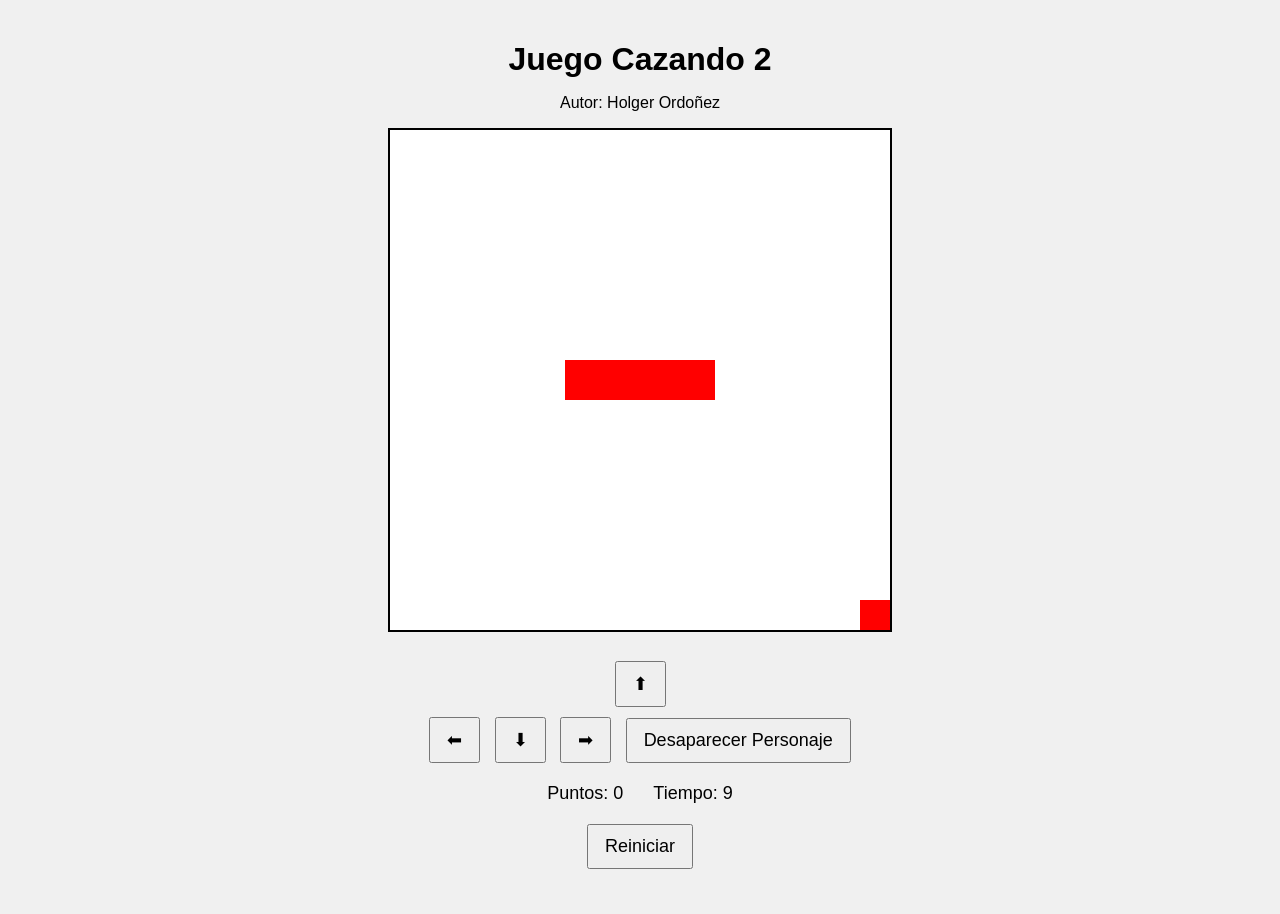
==== index.html @ 908b15f1 "cambio nombre de archivo html" ====
<!DOCTYPE html>
<html>
<head>
  <title>Juego Cazando</title>
  <link rel="stylesheet" href="cazando.css">
  <script src="utils.js"></script>
</head>
<body onload="iniciarJuego()">

  <h1>Juego Cazando 2</h1>
  <p>Autor: Holger Ordoñez</p>
  <canvas id="areaJuego" width="500" height="500"></canvas>


  <div class="controles">
    <button onclick="moverArriba()">⬆</button>
    <br>
    <button onclick="moverIzquierda()">⬅</button>
    <button onclick="moverAbajo()">⬇</button>
    <button onclick="moverDerecha()">➡</button>
    <button onclick="desaparecerPersonaje()">Desaparecer Personaje</button>
  </div>


  <div class="panel">
    <span>Puntos: <span id="puntos">0</span></span>
    <span>Tiempo: <span id="tiempo">10</span></span>
  </div>

  <div class="panel">
    <button onclick="reiniciarJuego()">Reiniciar</button>
  </div>

  <p id="mensaje"></p>
  <script src="cazando.js"></script>

</body>
</html>
---- cazando.css ----
body {
  text-align: center;
  font-family: Arial, sans-serif;
  background: #f0f0f0;
  margin: 0;
  padding: 20px;
}

h1 {
  margin-bottom: 5px;
}

.panel {
  margin: 15px 0;
  font-size: 18px;
  display: flex;
  justify-content: center;
  gap: 30px;
}

canvas {
  background: white;
  border: 2px solid black;
}

.controles {
  margin-top: 20px;
}

button {
  margin: 5px;
  padding: 10px 16px;
  font-size: 18px;
  cursor: pointer;
}

#mensaje {
  font-size: 20px;
  font-weight: bold;
  color: darkred;
  margin-top: 15px;
}
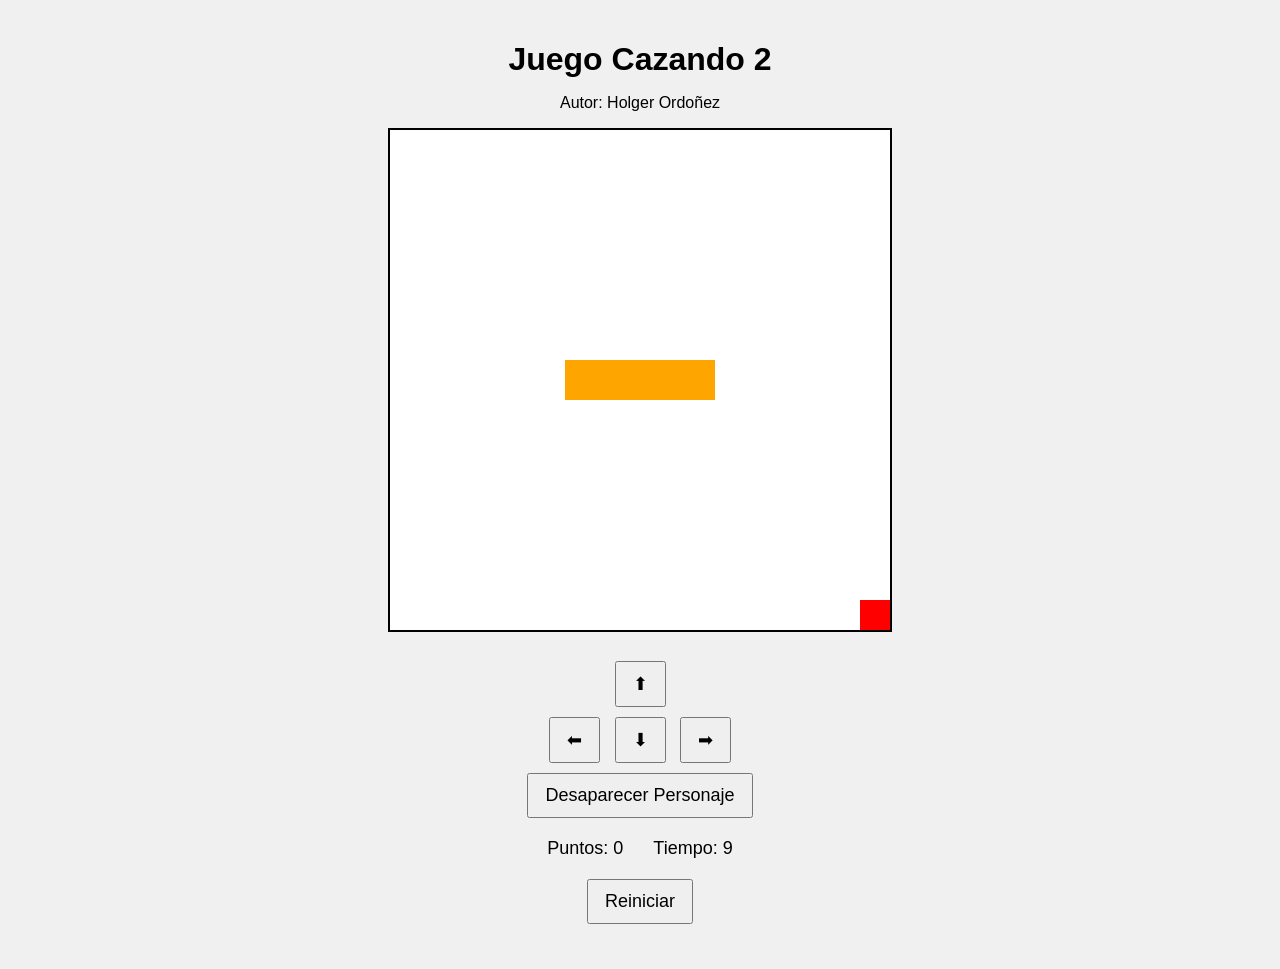
==== commit 96c55d32: "modificar color de gato y acomodar sitio del boton desaparecer personaje" ====
--- a/index.html
+++ b/index.html
@@ -18,6 +18,7 @@
     <button onclick="moverIzquierda()">⬅</button>
     <button onclick="moverAbajo()">⬇</button>
     <button onclick="moverDerecha()">➡</button>
+    <br>
     <button onclick="desaparecerPersonaje()">Desaparecer Personaje</button>
   </div>
 
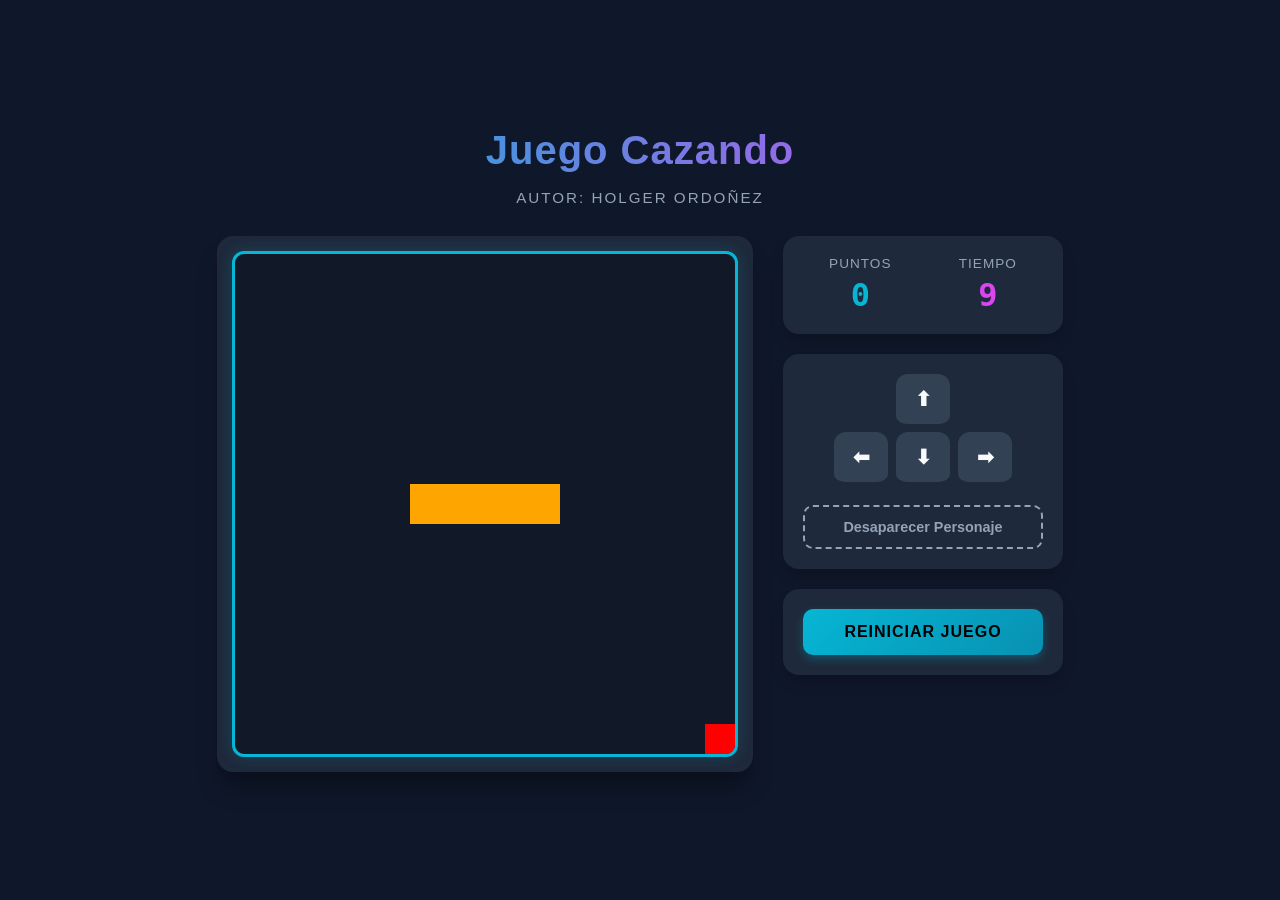
==== commit 732e8a04: "mejora de interfaz con ChatGPT" ====
--- a/index.html
+++ b/index.html
@@ -1,39 +1,60 @@
 <!DOCTYPE html>
-<html>
+<html lang="es">
 <head>
+  <meta charset="UTF-8">
+  <meta name="viewport" content="width=device-width, initial-scale=1.0">
   <title>Juego Cazando</title>
   <link rel="stylesheet" href="cazando.css">
   <script src="utils.js"></script>
 </head>
 <body onload="iniciarJuego()">
 
-  <h1>Juego Cazando 2</h1>
-  <p>Autor: Holger Ordoñez</p>
-  <canvas id="areaJuego" width="500" height="500"></canvas>
+  <div class="main-container">
+    <header>
+      <h1>Juego Cazando</h1>
+      <p class="autor">Autor: Holger Ordoñez</p>
+    </header>
 
+    <div class="game-layout">
+      <div class="canvas-container">
+        <canvas id="areaJuego" width="500" height="500"></canvas>
+        <p id="mensaje"></p>
+      </div>
 
-  <div class="controles">
-    <button onclick="moverArriba()">⬆</button>
-    <br>
-    <button onclick="moverIzquierda()">⬅</button>
-    <button onclick="moverAbajo()">⬇</button>
-    <button onclick="moverDerecha()">➡</button>
-    <br>
-    <button onclick="desaparecerPersonaje()">Desaparecer Personaje</button>
+      <div class="sidebar">
+        <div class="panel stats-panel">
+          <div class="stat-box">
+            <span class="stat-label">Puntos</span>
+            <span id="puntos" class="stat-value">0</span>
+          </div>
+          <div class="stat-box">
+            <span class="stat-label">Tiempo</span>
+            <span id="tiempo" class="stat-value">10</span>
+          </div>
+        </div>
+
+        <div class="controles-wrapper">
+          <div class="controles">
+            <div class="d-pad-row">
+              <button class="btn-arrow" onclick="moverArriba()">⬆</button>
+            </div>
+            <div class="d-pad-row">
+              <button class="btn-arrow" onclick="moverIzquierda()">⬅</button>
+              <button class="btn-arrow" onclick="moverAbajo()">⬇</button>
+              <button class="btn-arrow" onclick="moverDerecha()">➡</button>
+            </div>
+          </div>
+          
+          <button class="btn-action" onclick="desaparecerPersonaje()">Desaparecer Personaje</button>
+        </div>
+
+        <div class="panel actions-panel">
+          <button class="btn-reset" onclick="reiniciarJuego()">Reiniciar Juego</button>
+        </div>
+      </div>
+    </div>
   </div>
 
-
-  <div class="panel">
-    <span>Puntos: <span id="puntos">0</span></span>
-    <span>Tiempo: <span id="tiempo">10</span></span>
-  </div>
-
-  <div class="panel">
-    <button onclick="reiniciarJuego()">Reiniciar</button>
-  </div>
-
-  <p id="mensaje"></p>
   <script src="cazando.js"></script>
-
 </body>
 </html>
--- a/cazando.css
+++ b/cazando.css
@@ -1,42 +1,248 @@
+/* ==========================================================================
+   Variables de Estilo & Reset
+   ========================================================================== */
+:root {
+  --bg-main: #0f172a;        /* Azul oscuro profundo */
+  --bg-card: #1e293b;        /* Azul grisáceo para contenedores */
+  --neon-cyan: #06b6d4;      /* Cian brillante para destacar */
+  --neon-magenta: #d946ef;   /* Magenta para alertas y acentos */
+  --text-main: #f8fafc;      /* Blanco roto para textos */
+  --text-muted: #94a3b8;     /* Gris para textos secundarios */
+  --border-radius: 16px;
+  --font-family: 'Segoe UI', Roboto, Helvetica, Arial, sans-serif;
+}
+
 body {
   text-align: center;
-  font-family: Arial, sans-serif;
-  background: #f0f0f0;
+  font-family: var(--font-family);
+  background-color: var(--bg-main);
+  color: var(--text-main);
   margin: 0;
+  padding: 40px 20px;
+  display: flex;
+  justify-content: center;
+  align-items: center;
+  min-height: 100vh;
+  box-sizing: border-box;
+}
+
+/* ==========================================================================
+   Estructura Principal (Layout)
+   ========================================================================== */
+.main-container {
+  max-width: 900px;
+  width: 100%;
+}
+
+header h1 {
+  font-size: 2.5rem;
+  margin: 0 0 5px 0;
+  background: linear-gradient(to right, var(--neon-cyan), var(--neon-magenta));
+  -webkit-background-clip: text;
+  -webkit-text-fill-color: transparent;
+  letter-spacing: 1px;
+}
+
+.autor {
+  color: var(--text-muted);
+  font-size: 0.95rem;
+  margin-bottom: 30px;
+  text-transform: uppercase;
+  letter-spacing: 2px;
+}
+
+.game-layout {
+  display: flex;
+  gap: 30px;
+  justify-content: center;
+  align-items: flex-start;
+  flex-wrap: wrap;
+}
+
+/* ==========================================================================
+   Área del Lienzo (Canvas)
+   ========================================================================== */
+.canvas-container {
+  position: relative;
+  background-color: var(--bg-card);
+  padding: 15px;
+  border-radius: var(--border-radius);
+  box-shadow: 0 20px 25px -5px rgba(0, 0, 0, 0.3), 0 10px 10px -5px rgba(0, 0, 0, 0.04);
+}
+
+canvas {
+  background: #111827; /* Fondo del juego ligeramente más oscuro */
+  border: 3px solid var(--neon-cyan);
+  border-radius: 12px;
+  display: block;
+  box-shadow: 0 0 15px rgba(6, 182, 212, 0.2);
+}
+
+/* ==========================================================================
+   Barra Lateral & Paneles
+   ========================================================================== */
+.sidebar {
+  display: flex;
+  flex-direction: column;
+  gap: 20px;
+  min-width: 280px;
+}
+
+.panel {
+  background-color: var(--bg-card);
   padding: 20px;
-}
-
-h1 {
+  border-radius: var(--border-radius);
+  box-shadow: 0 10px 15px -3px rgba(0, 0, 0, 0.2);
+}
+
+/* Marcadores de Estadísticas */
+.stats-panel {
+  display: flex;
+  justify-content: space-around;
+  gap: 15px;
+}
+
+.stat-box {
+  display: flex;
+  flex-direction: column;
+  align-items: center;
+}
+
+.stat-label {
+  font-size: 0.85rem;
+  color: var(--text-muted);
+  text-transform: uppercase;
+  letter-spacing: 1px;
   margin-bottom: 5px;
 }
 
-.panel {
-  margin: 15px 0;
-  font-size: 18px;
+.stat-value {
+  font-size: 2rem;
+  font-weight: 800;
+  color: var(--neon-cyan);
+  font-family: monospace;
+}
+
+/* Especial para el tiempo cuando baja */
+#tiempo {
+  color: var(--neon-magenta);
+}
+
+/* ==========================================================================
+   Botones y Controles (D-PAD)
+   ========================================================================== */
+.controles-wrapper {
+  background-color: var(--bg-card);
+  padding: 20px;
+  border-radius: var(--border-radius);
+  display: flex;
+  flex-direction: column;
+  align-items: center;
+  gap: 15px;
+  box-shadow: 0 10px 15px -3px rgba(0, 0, 0, 0.2);
+}
+
+.d-pad-row {
   display: flex;
   justify-content: center;
-  gap: 30px;
-}
-
-canvas {
-  background: white;
-  border: 2px solid black;
-}
-
-.controles {
-  margin-top: 20px;
+  gap: 8px;
+  margin-bottom: 4px;
 }
 
 button {
-  margin: 5px;
-  padding: 10px 16px;
-  font-size: 18px;
+  font-family: var(--font-family);
+  border: none;
   cursor: pointer;
-}
-
+  transition: all 0.2s ease;
+  font-weight: bold;
+}
+
+/* Botones de dirección (Flechas) */
+.btn-arrow {
+  width: 54px;
+  height: 54px;
+  font-size: 20px;
+  background-color: #334155;
+  color: var(--text-main);
+  border-radius: 12px;
+  border-bottom: 4px solid #1e293b;
+}
+
+.btn-arrow:hover {
+  background-color: #475569;
+  transform: translateY(-2px);
+}
+
+.btn-arrow:active {
+  transform: translateY(2px);
+  border-bottom-width: 0px;
+}
+
+/* Botón de acción (Desaparecer) */
+.btn-action {
+  width: 100%;
+  padding: 12px;
+  background-color: transparent;
+  border: 2px dashed var(--text-muted);
+  color: var(--text-muted);
+  border-radius: 10px;
+  font-size: 0.9rem;
+}
+
+.btn-action:hover {
+  border-color: var(--neon-magenta);
+  color: var(--neon-magenta);
+  background-color: rgba(217, 70, 239, 0.05);
+}
+
+/* Botón de Reinicio */
+.btn-reset {
+  width: 100%;
+  padding: 14px;
+  background: linear-gradient(135deg, var(--neon-cyan), #0891b2);
+  color: #000;
+  font-size: 1rem;
+  text-transform: uppercase;
+  letter-spacing: 1px;
+  border-radius: 10px;
+  box-shadow: 0 4px 10px rgba(6, 182, 212, 0.3);
+}
+
+.btn-reset:hover {
+  filter: brightness(1.1);
+  box-shadow: 0 6px 15px rgba(6, 182, 212, 0.5);
+  transform: translateY(-1px);
+}
+
+/* ==========================================================================
+   Feedback del Sistema (Mensajes)
+   ========================================================================== */
 #mensaje {
-  font-size: 20px;
+  position: absolute;
+  bottom: 30px;
+  left: 50%;
+  transform: translateX(-50%);
+  width: 80%;
+  margin: 0;
+  padding: 10px;
+  font-size: 1.1rem;
   font-weight: bold;
-  color: darkred;
-  margin-top: 15px;
+  color: #ffffff;
+  background-color: rgba(217, 70, 239, 0.9);
+  border-radius: 8px;
+  box-shadow: 0 10px 20px rgba(217, 70, 239, 0.3);
+  backdrop-filter: blur(4px);
+  /* Se oculta por defecto si está vacío para no romper la estética */
+  display: none;
+}
+
+/* Clase de CSS dinámica en caso de que decidas meter el texto mediante JS */
+#mensaje:not(:empty) {
+  display: block;
+  animation: popIn 0.3s cubic-bezier(0.175, 0.885, 0.32, 1.275);
+}
+
+@keyframes popIn {
+  from { transform: translateX(-50%) scale(0.8); opacity: 0; }
+  to { transform: translateX(-50%) scale(1); opacity: 1; }
 }
